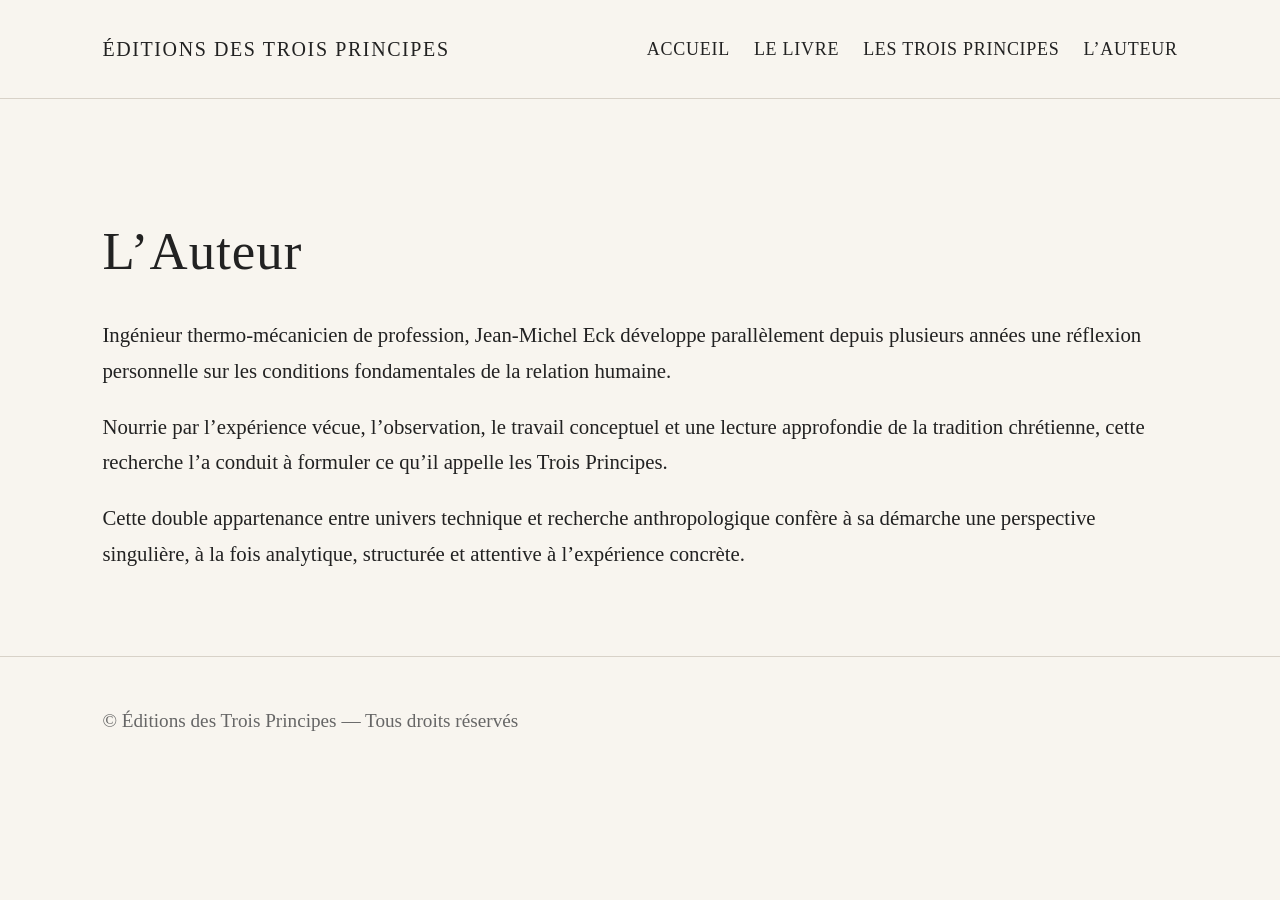
==== auteur.html @ e948ebd7 "Initial website upload" ====
<!DOCTYPE html>
<html lang="fr">
<head>
  <meta charset="UTF-8" />
  <meta name="viewport" content="width=device-width, initial-scale=1.0" />
  <title>Jean-Michel Eck — Auteur de Les Trois Principes | Éditions des Trois Principes</title>
  <meta name="description" content="Découvrez le parcours et la démarche de Jean-Michel Eck, auteur de l’ouvrage Les Trois Principes." />
  <meta property="og:title" content="Jean-Michel Eck — Auteur de Les Trois Principes" />
  <meta property="og:description" content="Présentation de l’auteur et de la démarche à l’origine de l’ouvrage Les Trois Principes." />
  <meta property="og:type" content="article" />
  <meta property="og:image" content="Images/couverture-livre.jpg" />
  <link rel="icon" href="favicon.ico" type="image/x-icon" />
  <link rel="stylesheet" href="style.css" />
</head>
<body>
  <header>
    <nav>
      <div>Éditions des Trois Principes</div>
      <div class="links">
        <a href="index.html">Accueil</a>
        <a href="le-livre.html">Le Livre</a>
        <a href="les-trois-principes.html">Les Trois Principes</a>
        <a href="auteur.html">L’Auteur</a>
      </div>
    </nav>
  </header>

  <section>
    <h1>L’Auteur</h1>

    <p>
      Ingénieur thermo-mécanicien de profession, Jean-Michel Eck développe parallèlement depuis plusieurs années
      une réflexion personnelle sur les conditions fondamentales de la relation humaine.
    </p>

    <p>
      Nourrie par l’expérience vécue, l’observation, le travail conceptuel et une lecture approfondie de la tradition chrétienne,
      cette recherche l’a conduit à formuler ce qu’il appelle les Trois Principes.
    </p>

    <p>
      Cette double appartenance entre univers technique et recherche anthropologique confère à sa démarche
      une perspective singulière, à la fois analytique, structurée et attentive à l’expérience concrète.
    </p>
  </section>

  <footer>
    © Éditions des Trois Principes — Tous droits réservés
  </footer>
</body>
</html>
---- style.css ----
body {
  margin: 0;
  font-family: Georgia, 'Times New Roman', serif;
  background: #f8f5ef;
  color: #222;
  line-height: 1.7;
  font-size: 1.3rem;
}

header {
  padding: 2rem 8%;
  border-bottom: 1px solid #d8d2c8;
  font-size: 1.25rem;
  letter-spacing: 0.08em;
  text-transform: uppercase;
}

nav {
  display: flex;
  justify-content: space-between;
  align-items: center;
  gap: 2rem;
  flex-wrap: wrap;
}

nav .links {
  display: flex;
  gap: 1.5rem;
  font-size: 0.9em;
  letter-spacing: 0.04em;
}

nav a {
  color: inherit;
  text-decoration: none;
}

.hero {
  display: grid;
  grid-template-columns: 1fr 1fr;
  gap: 4rem;
  align-items: center;
  padding: 6rem 8%;
}

.book-cover {
  border: 1px solid #d4cec4;
  box-shadow: 0 12px 30px rgba(0,0,0,0.08);
  overflow: hidden;
  border-radius: 2px;
  max-width: 420px;
}

.book-cover img {
  display: block;
  width: 100%;
  height: auto;
}

h1, h2 {
  font-weight: normal;
  letter-spacing: 0.02em;
}

h1 {
  font-size: 3.3rem;
  margin-bottom: 1rem;
}

h2 {
  font-size: 2.2rem;
  margin-bottom: 1rem;
}

section {
  padding: 4rem 8%;
  max-width: 1100px;
  margin: auto;
}

.principles {
  display: grid;
  grid-template-columns: repeat(3, 1fr);
  gap: 2rem;
  margin-top: 2rem;
}

.principle {
  border-top: 1px solid #b8b0a2;
  padding-top: 1rem;
}

blockquote {
  font-size: 1.8rem;
  font-style: italic;
  border-left: 2px solid #b8b0a2;
  padding-left: 1.5rem;
  margin: 0;
  color: #444;
}

footer {
  padding: 3rem 8%;
  border-top: 1px solid #d8d2c8;
  font-size: 1.2rem;
  color: #666;
}

@media (max-width: 900px) {
  .hero, .principles {
    grid-template-columns: 1fr;
  }

  h1 {
    font-size: 2.5rem;
  }
}
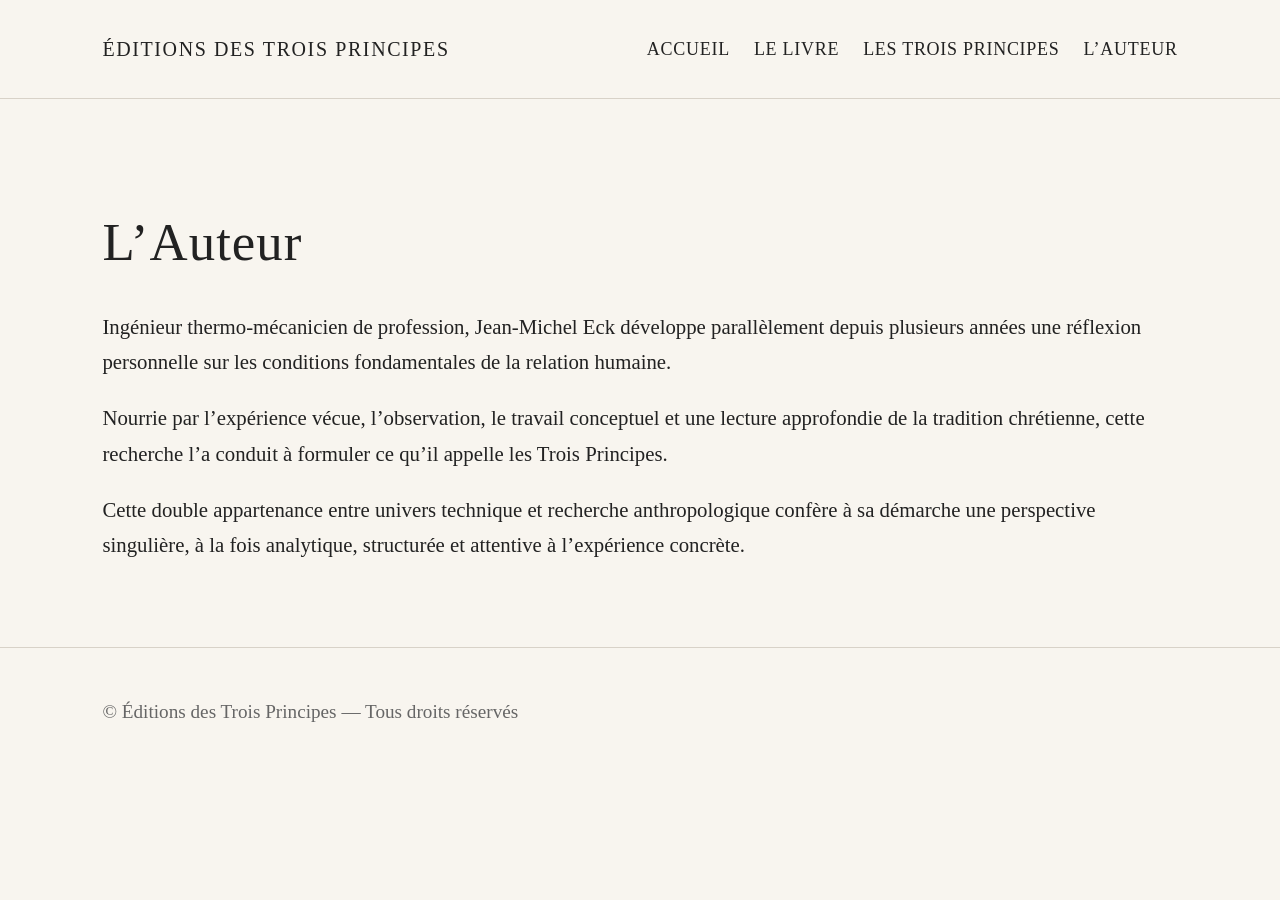
==== commit e6bb13e0: "Update auteur.html Remplacé "section" par "main"" ====
--- a/auteur.html
+++ b/auteur.html
@@ -3,6 +3,7 @@
 <head>
   <meta charset="UTF-8" />
   <meta name="viewport" content="width=device-width, initial-scale=1.0" />
+  <link rel="canonical" href="https://les3principes.eu/auteur.html" />
   <title>Jean-Michel Eck — Auteur de Les Trois Principes | Éditions des Trois Principes</title>
   <meta name="description" content="Découvrez le parcours et la démarche de Jean-Michel Eck, auteur de l’ouvrage Les Trois Principes." />
   <meta property="og:title" content="Jean-Michel Eck — Auteur de Les Trois Principes" />
@@ -25,7 +26,7 @@
     </nav>
   </header>
 
-  <section>
+  <main>
     <h1>L’Auteur</h1>
 
     <p>
@@ -42,7 +43,7 @@
       Cette double appartenance entre univers technique et recherche anthropologique confère à sa démarche
       une perspective singulière, à la fois analytique, structurée et attentive à l’expérience concrète.
     </p>
-  </section>
+  </main>
 
   <footer>
     © Éditions des Trois Principes — Tous droits réservés
--- a/style.css
+++ b/style.css
@@ -72,7 +72,8 @@
   margin-bottom: 1rem;
 }
 
-section {
+main,
+section.hero {
   padding: 4rem 8%;
   max-width: 1100px;
   margin: auto;
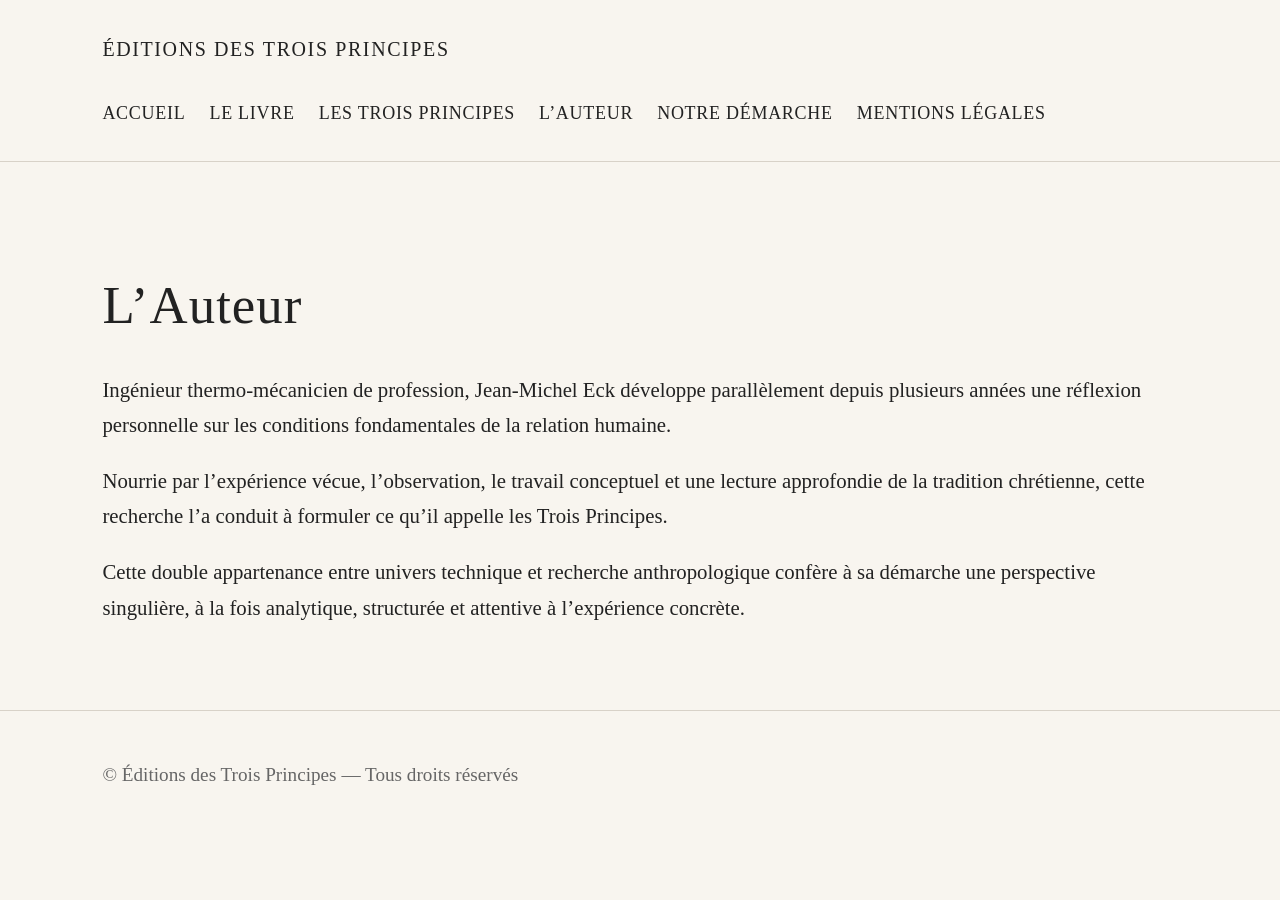
==== commit 973d8aef: "Add legal and editorial pages, improve navigation and mobile layout" ====
--- a/auteur.html
+++ b/auteur.html
@@ -9,6 +9,7 @@
   <meta property="og:title" content="Jean-Michel Eck — Auteur de Les Trois Principes" />
   <meta property="og:description" content="Présentation de l’auteur et de la démarche à l’origine de l’ouvrage Les Trois Principes." />
   <meta property="og:type" content="article" />
+  <meta property="og:url" content="https://les3principes.eu/auteur.html" />
   <meta property="og:image" content="Images/couverture-livre.jpg" />
   <link rel="icon" href="favicon.ico" type="image/x-icon" />
   <link rel="stylesheet" href="style.css" />
@@ -22,6 +23,8 @@
         <a href="le-livre.html">Le Livre</a>
         <a href="les-trois-principes.html">Les Trois Principes</a>
         <a href="auteur.html">L’Auteur</a>
+        <a href="notre-demarche.html">Notre démarche</a>
+        <a href="mentions-legales.html">Mentions légales</a>
       </div>
     </nav>
   </header>
--- a/style.css
+++ b/style.css
@@ -108,11 +108,33 @@
 }
 
 @media (max-width: 900px) {
+  nav {
+    flex-direction: column;
+    align-items: center;
+    gap: 1rem;
+  }
+
+  nav .links {
+    justify-content: center;
+    flex-wrap: wrap;
+    gap: 0.8rem 1.2rem;
+    text-align: center;
+  }
+
   .hero, .principles {
     grid-template-columns: 1fr;
+  }
+
+  .hero {
+    gap: 2rem;
+    padding: 3rem 6%;
   }
 
   h1 {
     font-size: 2.5rem;
   }
+
+  h2 {
+    font-size: 1.8rem;
+  }
 }
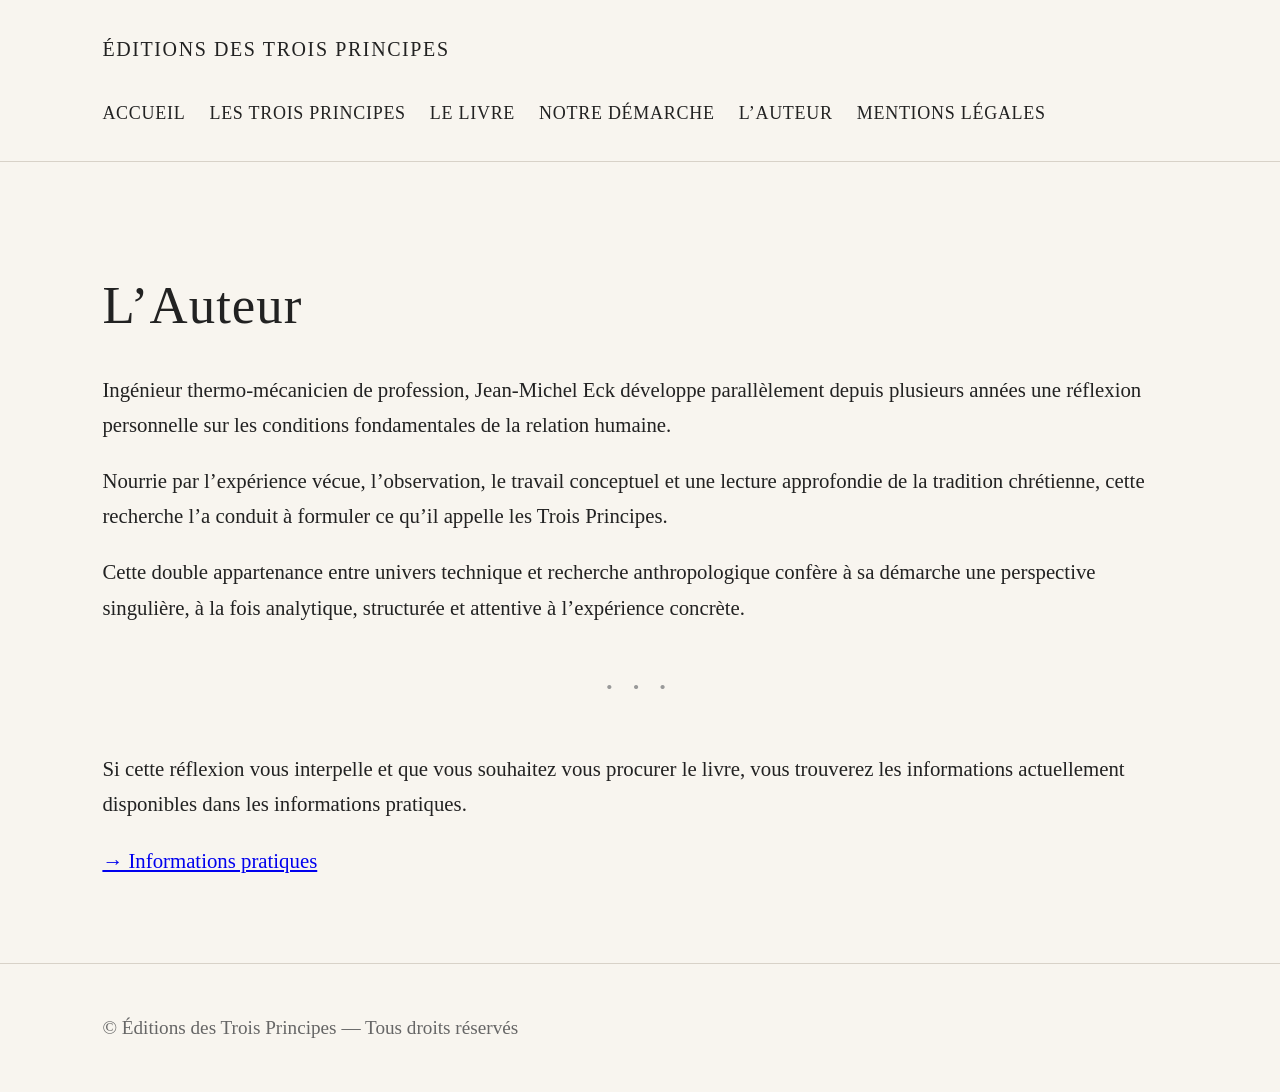
==== commit 51d86e30: "Ajout du parcours de découverte des Trois Principes" ====
--- a/auteur.html
+++ b/auteur.html
@@ -20,10 +20,10 @@
       <div>Éditions des Trois Principes</div>
       <div class="links">
         <a href="index.html">Accueil</a>
+        <a href="les-trois-principes.html">Les Trois Principes</a>
         <a href="le-livre.html">Le Livre</a>
-        <a href="les-trois-principes.html">Les Trois Principes</a>
+        <a href="notre-demarche.html">Notre démarche</a>
         <a href="auteur.html">L’Auteur</a>
-        <a href="notre-demarche.html">Notre démarche</a>
         <a href="mentions-legales.html">Mentions légales</a>
       </div>
     </nav>
@@ -46,6 +46,22 @@
       Cette double appartenance entre univers technique et recherche anthropologique confère à sa démarche
       une perspective singulière, à la fois analytique, structurée et attentive à l’expérience concrète.
     </p>
+    <div class="section-break">• • •</div>
+
+      <section class="next-step">
+
+      <p>
+        Si cette réflexion vous interpelle et que vous souhaitez vous procurer le livre,
+        vous trouverez les informations actuellement disponibles dans les informations pratiques.
+       </p>
+
+       <p>
+        <a href="mentions-legales.html#disponibilite">
+          → Informations pratiques
+        </a>
+      </p>
+
+    </section>
   </main>
 
   <footer>
--- a/style.css
+++ b/style.css
@@ -138,3 +138,15 @@
     font-size: 1.8rem;
   }
 }
+
+.section-break {
+    text-align: center;
+    margin: 3rem 0;
+    color: #999;
+    letter-spacing: 0.5rem;
+    font-size: 1.1rem;
+}
+
+.experience-link {
+    margin-top: 2rem;
+}
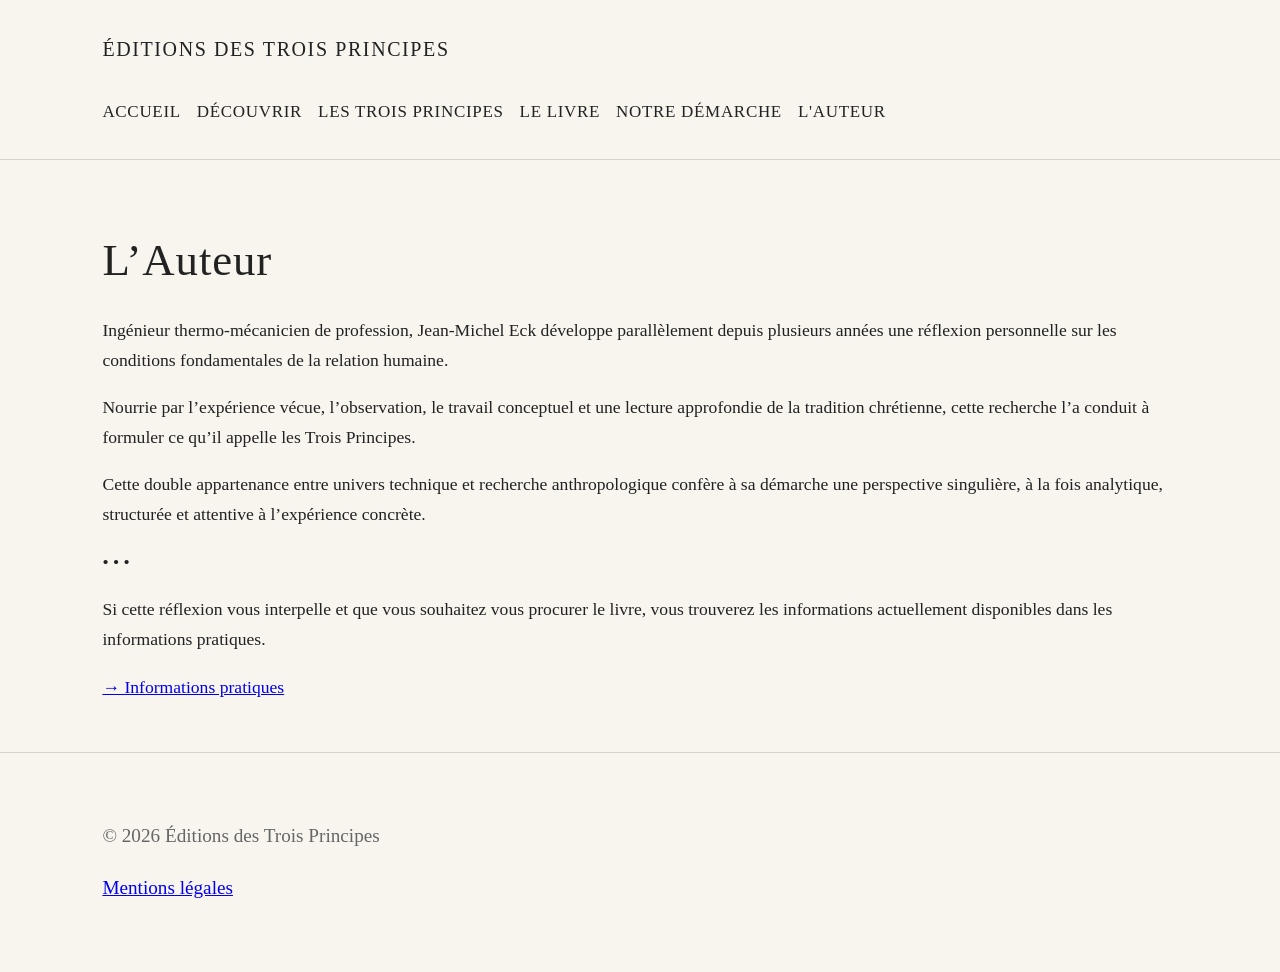
==== commit 57187364: "Refonte du parcours Découvrir et évolution de l'architecture du site" ====
--- a/auteur.html
+++ b/auteur.html
@@ -20,11 +20,11 @@
       <div>Éditions des Trois Principes</div>
       <div class="links">
         <a href="index.html">Accueil</a>
+        <a href="videos.html">Découvrir</a>
         <a href="les-trois-principes.html">Les Trois Principes</a>
         <a href="le-livre.html">Le Livre</a>
         <a href="notre-demarche.html">Notre démarche</a>
-        <a href="auteur.html">L’Auteur</a>
-        <a href="mentions-legales.html">Mentions légales</a>
+        <a href="auteur.html">L'Auteur</a>
       </div>
     </nav>
   </header>
@@ -65,7 +65,11 @@
   </main>
 
   <footer>
-    © Éditions des Trois Principes — Tous droits réservés
+    <p>© 2026 Éditions des Trois Principes</p>
+    <p>
+      <a href="mentions-legales.html">Mentions légales</a>
+    </p>
   </footer>
+
 </body>
 </html>
--- a/style.css
+++ b/style.css
@@ -4,7 +4,7 @@
   background: #f8f5ef;
   color: #222;
   line-height: 1.7;
-  font-size: 1.3rem;
+  font-size: 1.1rem;
 }
 
 header {
@@ -25,14 +25,21 @@
 
 nav .links {
   display: flex;
-  gap: 1.5rem;
-  font-size: 0.9em;
+  gap: 1rem;
+  font-size: 0.85em;
   letter-spacing: 0.04em;
 }
 
 nav a {
   color: inherit;
   text-decoration: none;
+}
+
+nav .links a {
+  display: inline-flex;
+  align-items: center;
+  justify-content: center;
+  text-align: center;
 }
 
 .hero {
@@ -57,24 +64,34 @@
   height: auto;
 }
 
+.video-player {
+  display: block;
+  width: 100%;
+  max-width: 700px;
+  margin: 1.5rem auto;
+  border: 1px solid #d4cec4;
+  box-shadow: 0 12px 30px rgba(0,0,0,0.08);
+  border-radius: 2px;
+}
+
 h1, h2 {
   font-weight: normal;
   letter-spacing: 0.02em;
 }
 
 h1 {
-  font-size: 3.3rem;
+  font-size: 2.8rem;
   margin-bottom: 1rem;
 }
 
 h2 {
-  font-size: 2.2rem;
+  font-size: 1.8rem;
   margin-bottom: 1rem;
 }
 
 main,
 section.hero {
-  padding: 4rem 8%;
+  padding: 2rem 8%;
   max-width: 1100px;
   margin: auto;
 }
@@ -82,7 +99,7 @@
 .principles {
   display: grid;
   grid-template-columns: repeat(3, 1fr);
-  gap: 2rem;
+  gap: 1.5rem;
   margin-top: 2rem;
 }
 
@@ -107,46 +124,116 @@
   color: #666;
 }
 
+.quatrieme-couverture {
+  max-width: 700px;
+  margin: 0 auto 3rem auto;
+}
+
+.quatrieme-couverture .book-cover {
+  margin: 0 auto 2rem auto;
+}
+
+.quatrieme-couverture blockquote {
+  font-size: 1.6rem;
+  line-height: 1.4;
+  max-width: 600px;
+  margin: 0 auto;
+}
+
+.edition-note {
+  margin-top: 1.5rem;
+  text-align: center;
+  font-size: 1.3em;
+  color: #666;
+  font-style: italic;
+}
+
 @media (max-width: 900px) {
+  body {
+    font-size: 0.8rem;
+    line-height: 1.45;
+  }
+
+  header {
+    padding: 0.5rem 4%;
+    font-size: 0.75rem;
+  }
+
   nav {
     flex-direction: column;
     align-items: center;
-    gap: 1rem;
+    gap: 0.4rem;
   }
 
   nav .links {
-    justify-content: center;
-    flex-wrap: wrap;
-    gap: 0.8rem 1.2rem;
+    display: grid;
+    grid-template-columns: 1fr 1fr;
+    gap: 0.4rem;
+    width: 100%;
+    max-width: 340px;
+    margin: 0 auto;
+    font-size: 0.75rem;
+    line-height: 1.2;
+  }
+
+  nav .links a {
+    padding: 0.25rem;
+  }
+
+  .book-cover {
+    max-width: 300px;
+    margin: 0 auto;
+  }
+  
+  main,
+  section.hero {
+    padding: 0.8rem 5%;
+  }
+
+  .hero,
+  .principles {
+    grid-template-columns: 1fr;
+  }
+
+  .hero {
+    gap: 0.5rem;
+  }
+
+  h1 {
+    font-size: 1.3rem;
+    line-height: 1.05;
+    margin-bottom: 0.5rem;
+  }
+
+  h2 {
+    font-size: 1.05rem;
+    line-height: 1.2;
+    margin-bottom: 0.4rem;
+  }
+
+  blockquote {
+    font-size: 0.95rem;
+  }
+
+  footer {
+    font-size: 0.75rem;
+  }
+
+  .quatrieme-couverture blockquote {
+    font-size: 1rem;
+    line-height: 1.3;
+  }
+
+  .section-break {
     text-align: center;
-  }
-
-  .hero, .principles {
-    grid-template-columns: 1fr;
-  }
-
-  .hero {
-    gap: 2rem;
-    padding: 3rem 6%;
-  }
-
-  h1 {
-    font-size: 2.5rem;
-  }
-
-  h2 {
-    font-size: 1.8rem;
-  }
-}
-
-.section-break {
-    text-align: center;
-    margin: 3rem 0;
+    margin: 2rem 0;
     color: #999;
     letter-spacing: 0.5rem;
     font-size: 1.1rem;
-}
-
-.experience-link {
+  }
+
+  .experience-link {
     margin-top: 2rem;
+  }
+
 }
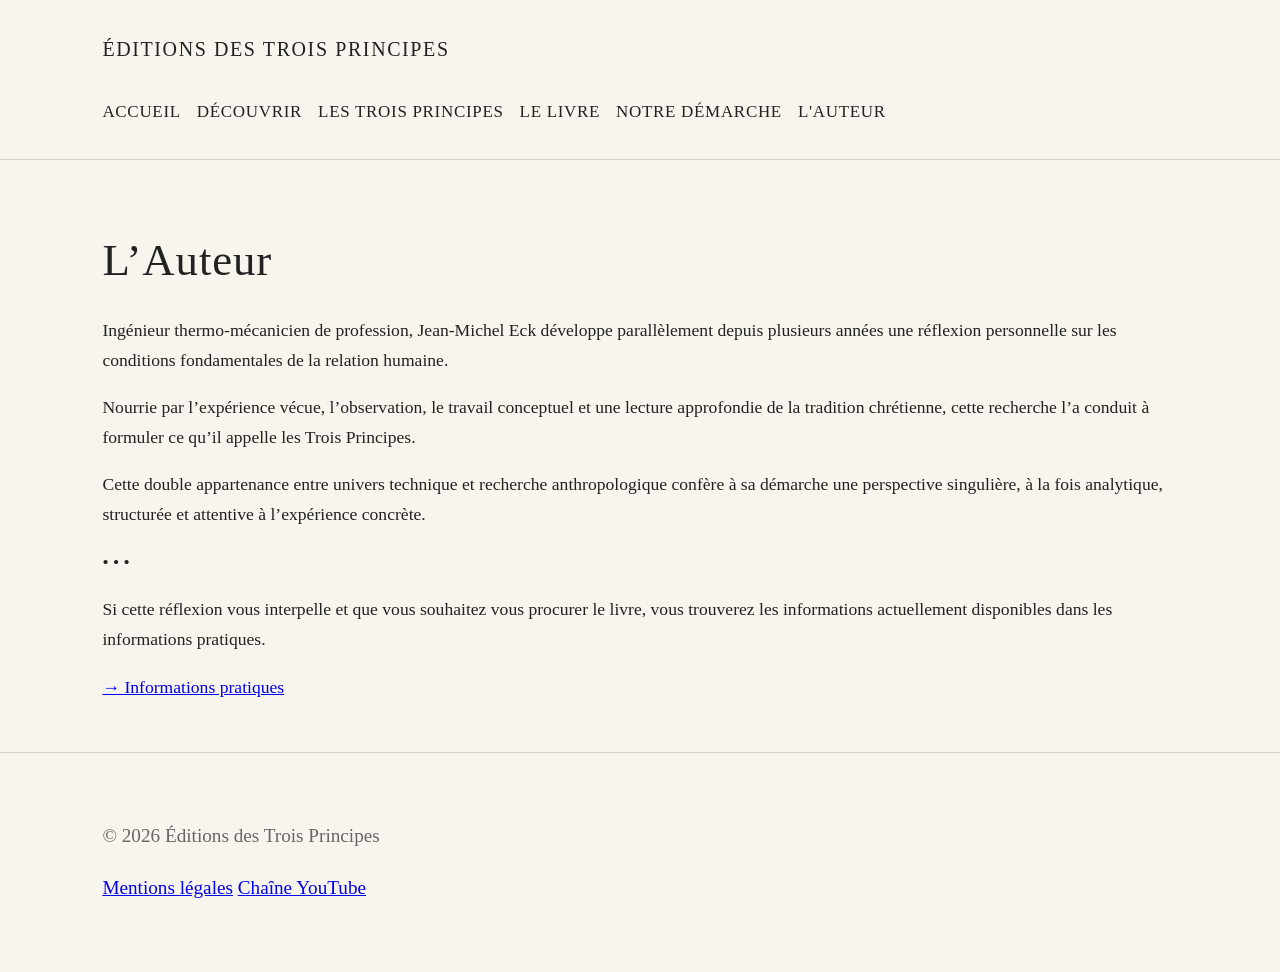
==== commit acaa5e0e: "Ajout des liens vers la playlist Regards sur les Trois Principes" ====
--- a/auteur.html
+++ b/auteur.html
@@ -10,9 +10,33 @@
   <meta property="og:description" content="Présentation de l’auteur et de la démarche à l’origine de l’ouvrage Les Trois Principes." />
   <meta property="og:type" content="article" />
   <meta property="og:url" content="https://les3principes.eu/auteur.html" />
-  <meta property="og:image" content="Images/couverture-livre.jpg" />
+  <meta property="og:image" content="https://les3principes.eu/Images/couverture-livre.png" />
   <link rel="icon" href="favicon.ico" type="image/x-icon" />
   <link rel="stylesheet" href="style.css" />
+  <script type="application/ld+json">
+  {
+    "@context": "https://schema.org",
+    "@type": "Organization",
+    "name": "Éditions des Trois Principes",
+    "url": "https://les3principes.eu/",
+    "description": "Les Éditions des Trois Principes publient des ouvrages et des ressources consacrés au discernement des relations humaines à la lumière de la Liberté, de l'Amour et du Pardon.",
+    "sameAs": [
+      "https://www.youtube.com/@EditionsDesTroisPrincipes"
+    ]
+  }
+  </script>
+  <script type="application/ld+json">
+  {
+    "@context": "https://schema.org",
+    "@type": "Person",
+    "name": "Jean-Michel Eck",
+    "url": "https://les3principes.eu/auteur.html",
+    "description": "Auteur de l'ouvrage « Les Trois Principes ».",
+    "sameAs": [
+      "https://www.youtube.com/@EditionsDesTroisPrincipes"
+    ]
+  }
+  </script>
 </head>
 <body>
   <header>
@@ -68,6 +92,7 @@
     <p>© 2026 Éditions des Trois Principes</p>
     <p>
       <a href="mentions-legales.html">Mentions légales</a>
+      <a href="https://www.youtube.com/@EditionsDesTroisPrincipes" target="_blank" rel="noopener">Chaîne YouTube</a>
     </p>
   </footer>
 
--- a/style.css
+++ b/style.css
@@ -72,6 +72,27 @@
   border: 1px solid #d4cec4;
   box-shadow: 0 12px 30px rgba(0,0,0,0.08);
   border-radius: 2px;
+}
+
+.video-wrapper {
+  position: relative;
+  width: 100%;
+  max-width: 700px;
+  margin: 1.5rem auto;
+  aspect-ratio: 16 / 9;
+  border: 1px solid #d4cec4;
+  box-shadow: 0 12px 30px rgba(0,0,0,0.08);
+  border-radius: 2px;
+  overflow: hidden;
+  background: #000;
+}
+
+.video-wrapper iframe {
+  position: absolute;
+  inset: 0;
+  width: 100%;
+  height: 100%;
+  border: 0;
 }
 
 h1, h2 {
